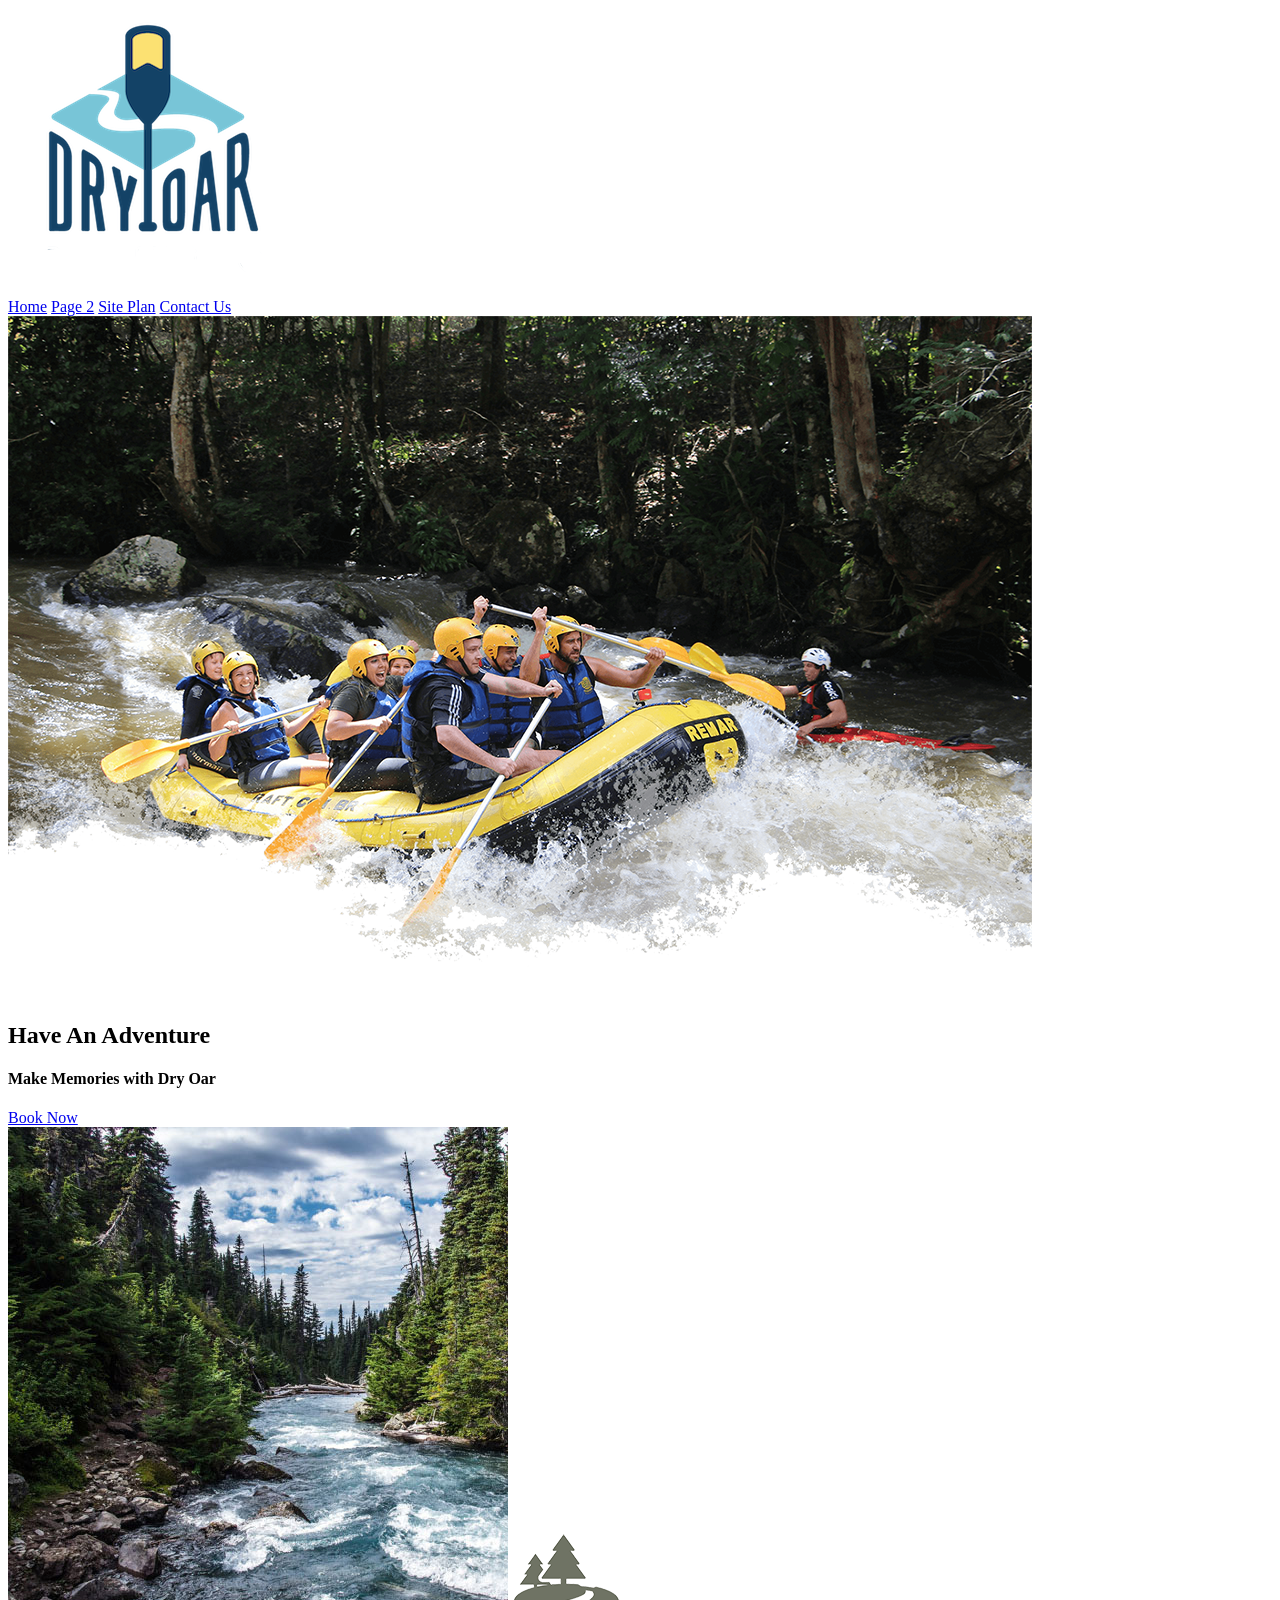
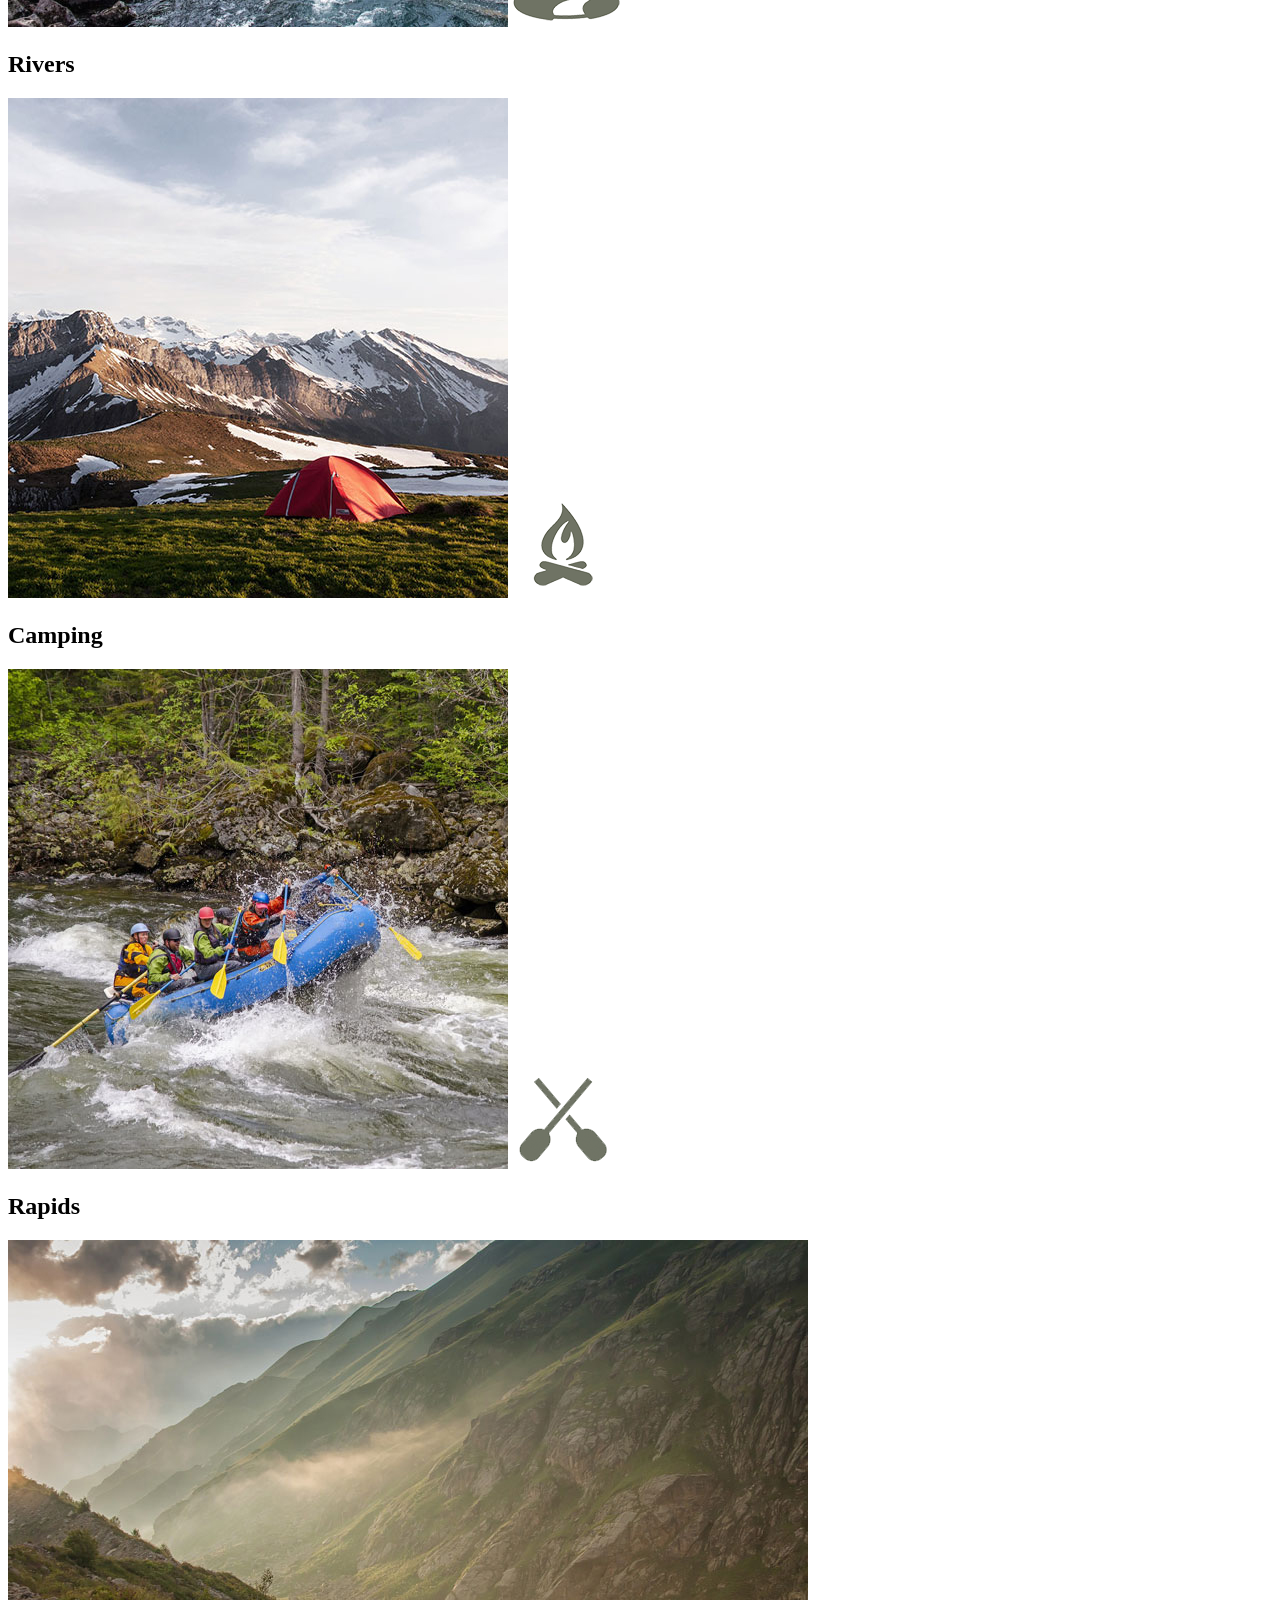
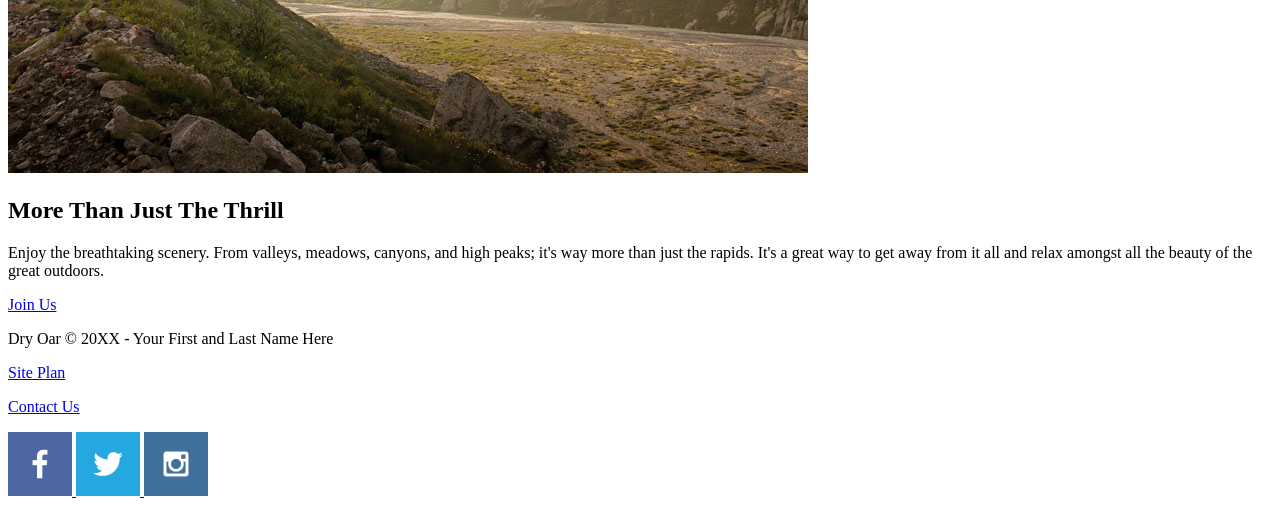
==== wwr/index.html @ d24d8755 "added home page" ====
<!DOCTYPE html>
<html lang="en">
<head>
    <meta charset="UTF-8">
    <meta name="viewport" content="width=device-width, initial-scale=1.0">
    <title>White Water Rafting | Dry Our Boating | Home</title>
</head>
<body>
 <header>
    <a id="logo_link" href="index.html">
        <img class="logo" src="images/logo.png" alt="Dry Oar Logo">
    </a>
    <nav>
        <a href="index.html">Home</a>
        <a href="#">Page 2</a>
        <a href="site-plan-rafting.html">Site Plan</a>
        <a href="contactus.html">Contact Us</a>
    </nav>
</header>
<div id="hero">
    <div id="hero-box">
        <img id="hero-img" src="images/hero.png" alt="People enjoying white water rafting">
    </div>
    <section id="hero-msg">
        <h1 class="home-title">Have An Adventure</h1>
        <h4>Make Memories with Dry Oar </h4>
        <div class='button-box'>
            <a class='book' href="contactus.html">Book Now</a>
        </div>
    </section>
</div>   
<main class="home-grid">
    <section class="rivers-card">
        <img class="card-img" src="images/rivers.jpg" alt="river in forest">
        <img class="icon" src="images/river_icon.png" alt="river icon">
        <h2>Rivers</h2>
    </section>
    <section class="camping-card">
        <img class="card-img" src="images/camping.jpg" alt="tent in mountains">
        <img class="icon" src="images/fire_icon.png" alt="fire icon">
        <h2>Camping</h2>
    </section>
    <section class="rapids-card">
        <img class="card-img" src="images/rapids.jpg" alt="rafting boat">
        <img class="icon" src="images/oars.png" alt="oars icon">
        <h2>Rapids</h2>
    </section>
    <img class="mountains" src="images/mountains.jpg" alt="Misty mountains">
    <section class="msg">
        <h2>More Than Just The Thrill</h2>
        <p>Enjoy the breathtaking scenery. From valleys, meadows, canyons, and high peaks; it's way more than just the rapids. It's a great way to get away from it all and relax amongst all the beauty of the great outdoors. </p>
        <a class='join' href="rivers.html">Join Us</a>
    </section>
</main>
<footer>
    <p>Dry Oar &copy; 20XX - Your First and Last Name Here</p>
    <p><a href="site-plan-rafting.html">Site Plan</a></p>
    <p><a href="contactus.html">Contact Us</a></p>
    <div class="social">
        <a href="https://facebook.com">
            <img src="images/facebook.png" alt="fb icon">
        </a>
        <a href="https://twitter.com">
            <img src="images/twitter.png" alt="twitter icon">
        </a>
        <a href="https://instagram.com">
            <img src="images/instagram.png" alt="instagram icon">
        </a>
    </div>
</footer>  
</body>
</html>
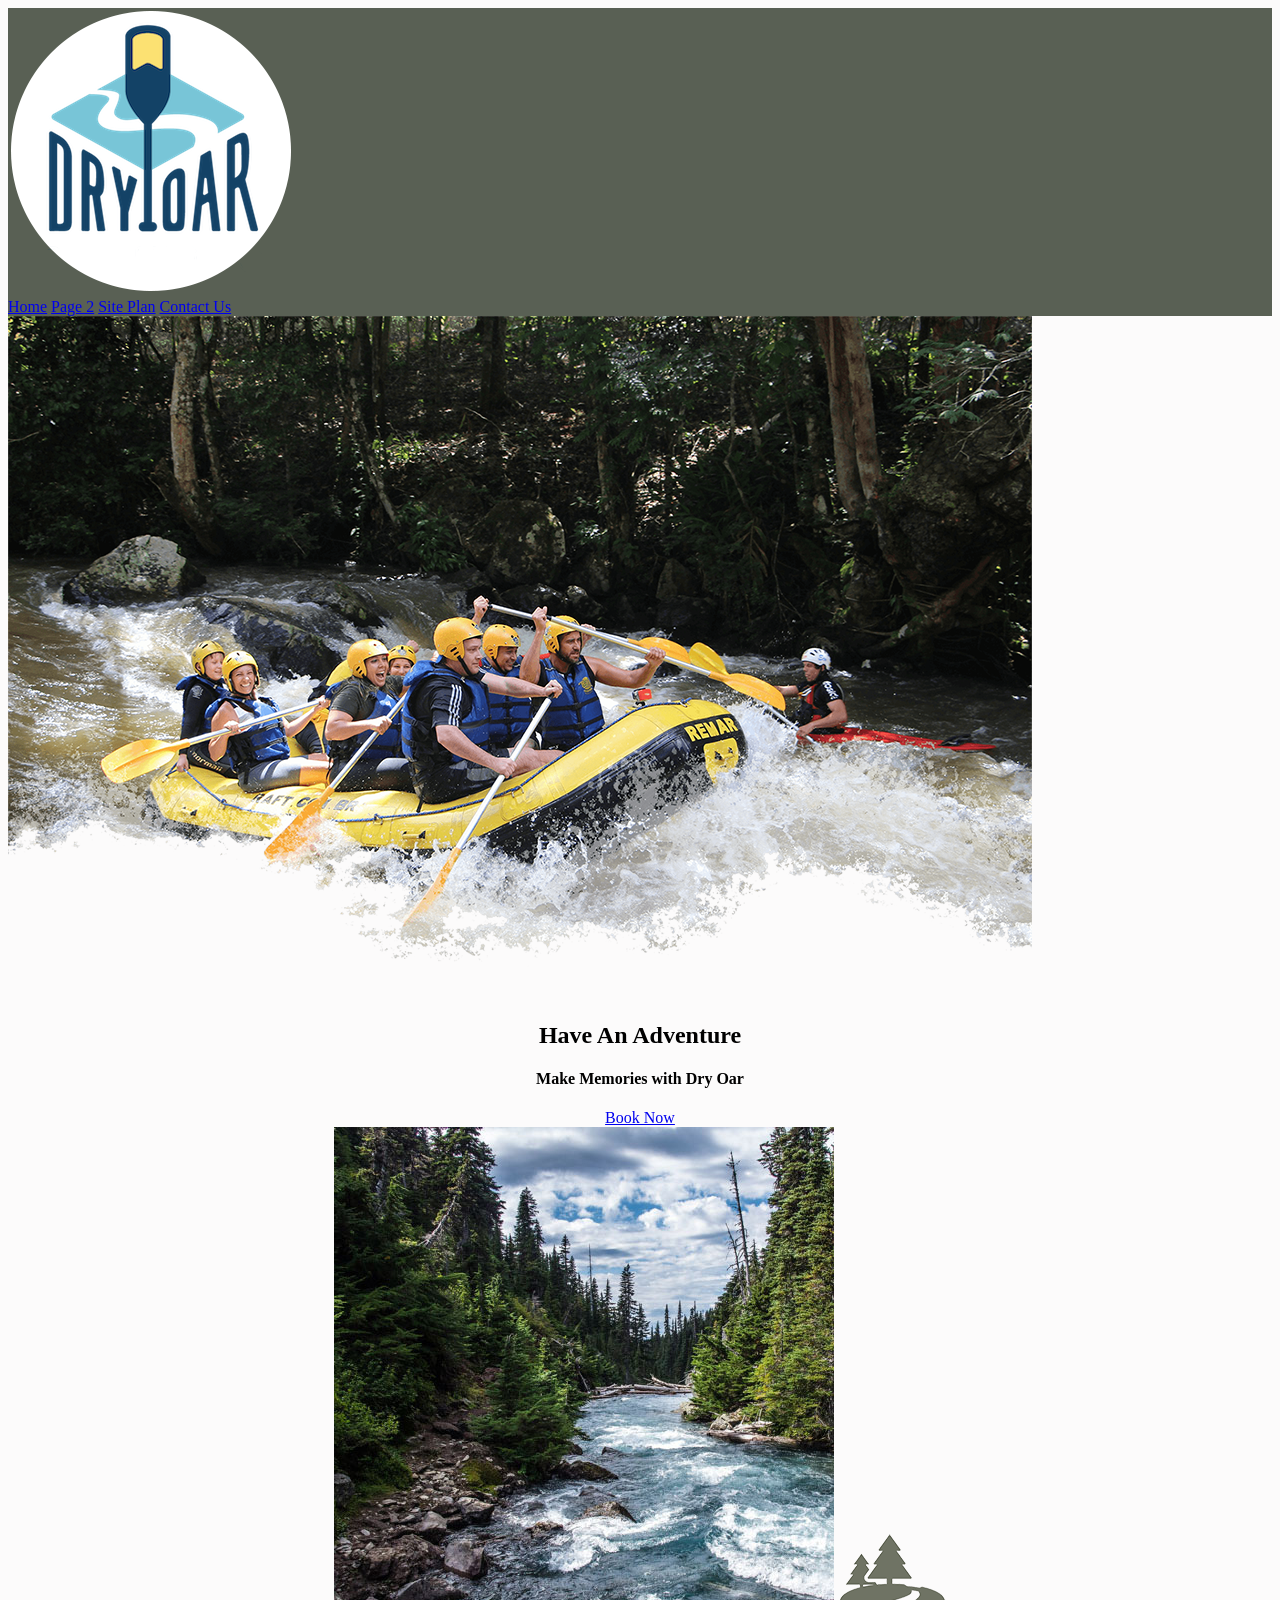
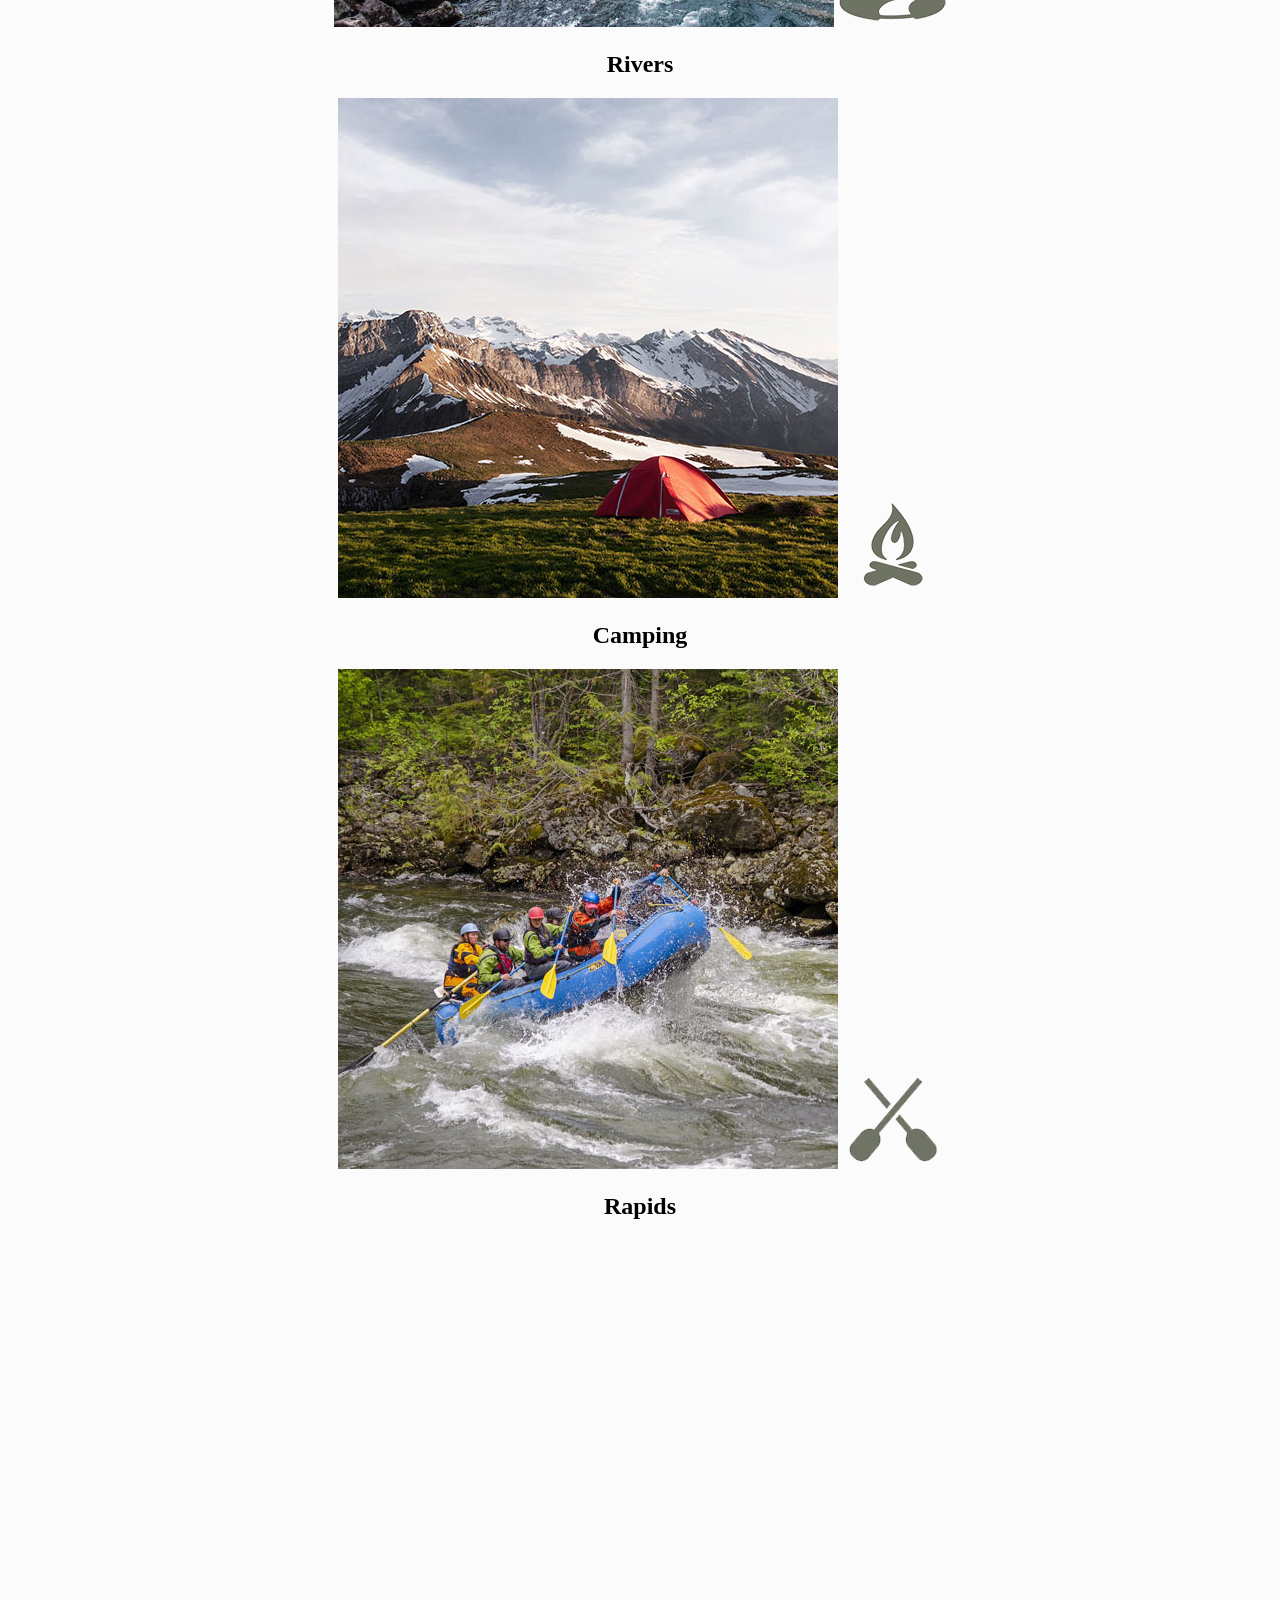
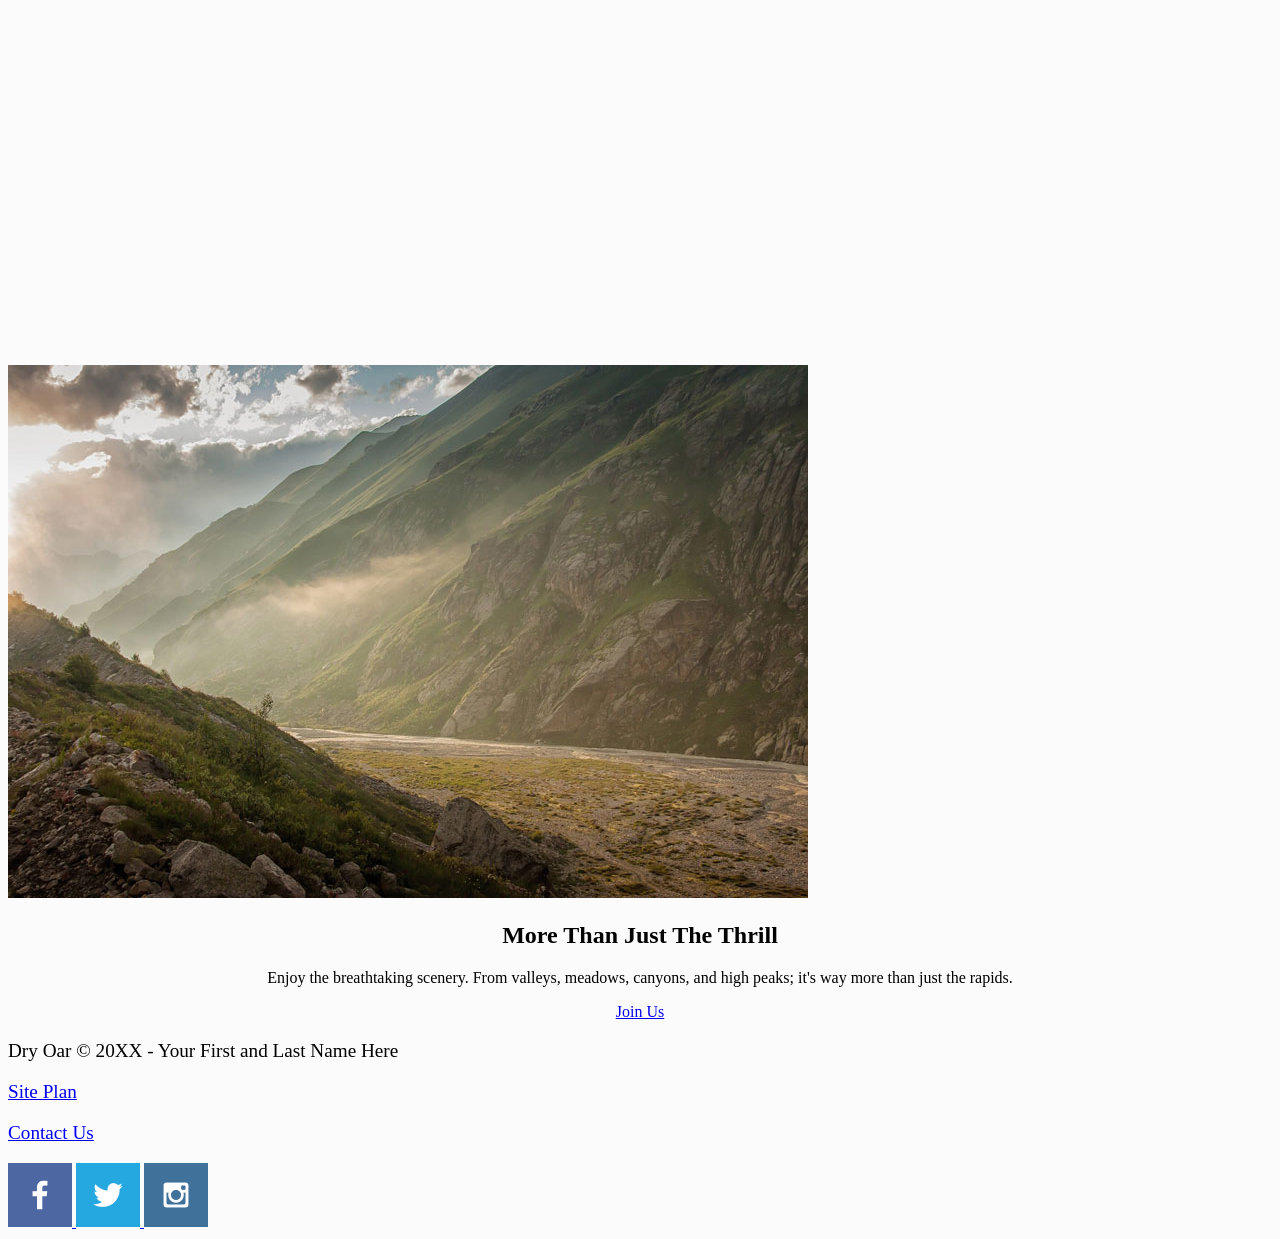
==== commit bb143f11: "added css file to center the site and change some colors" ====
--- a/wwr/index.html
+++ b/wwr/index.html
@@ -3,70 +3,86 @@
 <head>
     <meta charset="UTF-8">
     <meta name="viewport" content="width=device-width, initial-scale=1.0">
-    <title>White Water Rafting | Dry Our Boating | Home</title>
+    <title>White Water Rafting | Dry Oar Boating | Home</title>
+    <link rel="stylesheet" href="styles/styles.css">
 </head>
+
 <body>
- <header>
-    <a id="logo_link" href="index.html">
-        <img class="logo" src="images/logo.png" alt="Dry Oar Logo">
-    </a>
-    <nav>
-        <a href="index.html">Home</a>
-        <a href="#">Page 2</a>
-        <a href="site-plan-rafting.html">Site Plan</a>
-        <a href="contactus.html">Contact Us</a>
-    </nav>
-</header>
-<div id="hero">
-    <div id="hero-box">
-        <img id="hero-img" src="images/hero.png" alt="People enjoying white water rafting">
+<div id="content">
+
+    <header>
+        <a id="logo_link" href="index.html">
+            <img class="logo" src="images/logo.png" alt="Dry Oar Logo">
+        </a>
+        <nav>
+            <a href="index.html">Home</a>
+            <a href="#">Page 2</a>
+            <a href="site-plan-rafting.html">Site Plan</a>
+            <a href="contactus.html">Contact Us</a>
+        </nav>
+    </header>
+
+    <div id="hero">
+        <div id="hero-box">
+            <img id="hero-img" src="images/hero.png" alt="People enjoying white water rafting">
+        </div>
+        <section id="hero-msg">
+            <h1 class="home-title">Have An Adventure</h1>
+            <h4>Make Memories with Dry Oar</h4>
+            <div class="button-box">
+                <a class="book" href="contactus.html">Book Now</a>
+            </div>
+        </section>
     </div>
-    <section id="hero-msg">
-        <h1 class="home-title">Have An Adventure</h1>
-        <h4>Make Memories with Dry Oar </h4>
-        <div class='button-box'>
-            <a class='book' href="contactus.html">Book Now</a>
+
+    <main class="home-grid">
+        <section class="rivers-card">
+            <img class="card-img" src="images/rivers.jpg" alt="river in forest">
+            <img class="icon" src="images/river_icon.png" alt="river icon">
+            <h2>Rivers</h2>
+        </section>
+
+        <section class="camping-card">
+            <img class="card-img" src="images/camping.jpg" alt="tent in mountains">
+            <img class="icon" src="images/fire_icon.png" alt="fire icon">
+            <h2>Camping</h2>
+        </section>
+
+        <section class="rapids-card">
+            <img class="card-img" src="images/rapids.jpg" alt="rafting boat">
+            <img class="icon" src="images/oars.png" alt="oars icon">
+            <h2>Rapids</h2>
+        </section>
+        <div id="background"></div>    
+        <img class="mountains" src="images/mountains.jpg" alt="Misty mountains">
+
+        <section class="msg">
+            <h2>More Than Just The Thrill</h2>
+            <p>
+                Enjoy the breathtaking scenery. From valleys, meadows, canyons,
+                and high peaks; it's way more than just the rapids.
+            </p>
+            <a class="join" href="rivers.html">Join Us</a>
+        </section>
+    </main>
+
+    <footer>
+        <p>Dry Oar &copy; 20XX - Your First and Last Name Here</p>
+        <p><a href="site-plan-rafting.html">Site Plan</a></p>
+        <p><a href="contactus.html">Contact Us</a></p>
+        <div class="social">
+            <a href="https://facebook.com">
+                <img src="images/facebook.png" alt="fb icon">
+            </a>
+            <a href="https://twitter.com">
+                <img src="images/twitter.png" alt="twitter icon">
+            </a>
+            <a href="https://instagram.com">
+                <img src="images/instagram.png" alt="instagram icon">
+            </a>
         </div>
-    </section>
-</div>   
-<main class="home-grid">
-    <section class="rivers-card">
-        <img class="card-img" src="images/rivers.jpg" alt="river in forest">
-        <img class="icon" src="images/river_icon.png" alt="river icon">
-        <h2>Rivers</h2>
-    </section>
-    <section class="camping-card">
-        <img class="card-img" src="images/camping.jpg" alt="tent in mountains">
-        <img class="icon" src="images/fire_icon.png" alt="fire icon">
-        <h2>Camping</h2>
-    </section>
-    <section class="rapids-card">
-        <img class="card-img" src="images/rapids.jpg" alt="rafting boat">
-        <img class="icon" src="images/oars.png" alt="oars icon">
-        <h2>Rapids</h2>
-    </section>
-    <img class="mountains" src="images/mountains.jpg" alt="Misty mountains">
-    <section class="msg">
-        <h2>More Than Just The Thrill</h2>
-        <p>Enjoy the breathtaking scenery. From valleys, meadows, canyons, and high peaks; it's way more than just the rapids. It's a great way to get away from it all and relax amongst all the beauty of the great outdoors. </p>
-        <a class='join' href="rivers.html">Join Us</a>
-    </section>
-</main>
-<footer>
-    <p>Dry Oar &copy; 20XX - Your First and Last Name Here</p>
-    <p><a href="site-plan-rafting.html">Site Plan</a></p>
-    <p><a href="contactus.html">Contact Us</a></p>
-    <div class="social">
-        <a href="https://facebook.com">
-            <img src="images/facebook.png" alt="fb icon">
-        </a>
-        <a href="https://twitter.com">
-            <img src="images/twitter.png" alt="twitter icon">
-        </a>
-        <a href="https://instagram.com">
-            <img src="images/instagram.png" alt="instagram icon">
-        </a>
-    </div>
-</footer>  
+    </footer>
+
+</div>
 </body>
-</html>+</html>
--- a/wwr/styles/styles.css
+++ b/wwr/styles/styles.css
@@ -0,0 +1,44 @@
+#content {
+    max-width: 1600px;
+    margin: 0 auto;
+}
+nav a {
+    text-align: center;
+}
+
+#hero-msg h1,
+#hero-msg h4 {
+    text-align: center;
+}
+
+.button-box {
+    text-align: center;
+}
+
+main section {
+    text-align: center;
+}
+
+#background {
+    height: 725px;
+}
+body {
+    background-color: #fcfbfb;
+}
+header {
+    background-color:rgba(20, 30, 13, .7);
+}
+nav a:hover {
+    background-color: black;
+    color: #d9c2a3;
+    text-decoration: none;
+}
+#hero-img.icon {
+    width: 80px;
+}
+footer p {
+    font-size: 1.2em;
+}
+footer p a:hover {
+    text-decoration: underline;
+}
